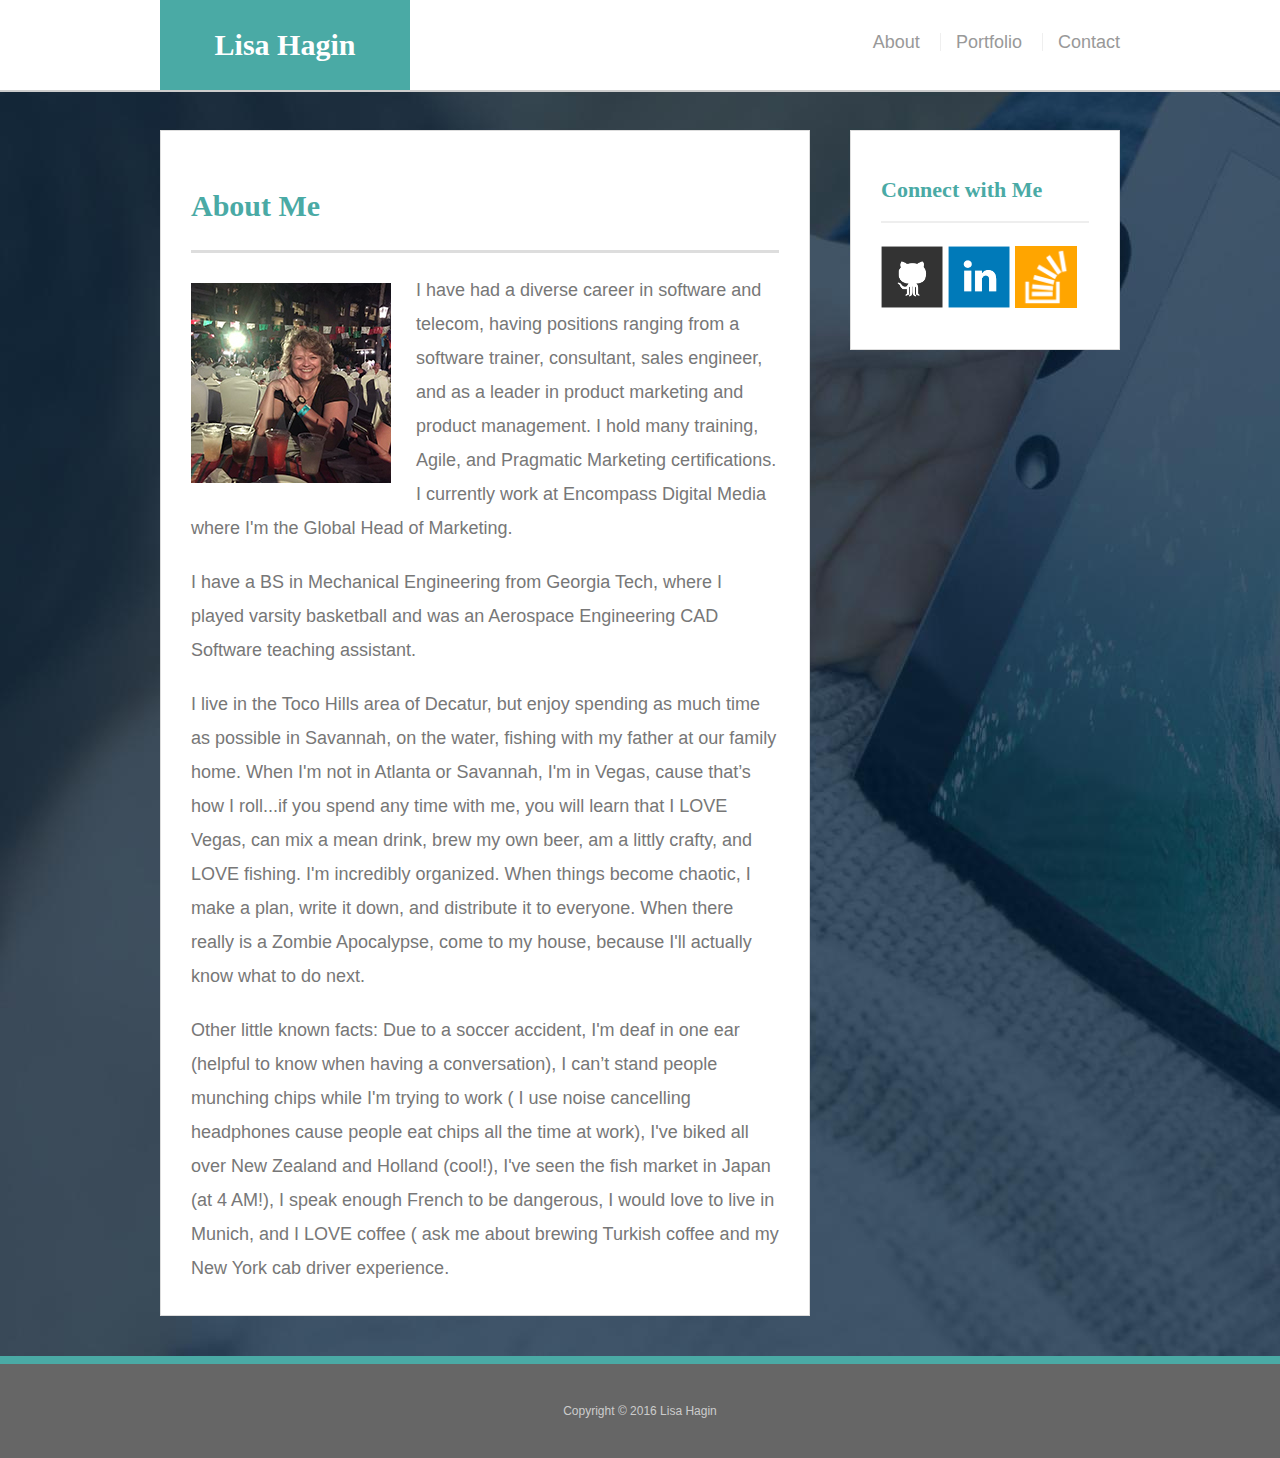
==== index.html @ 17510da6 "bootstrap setup" ====
<!doctype html>
<html lang="en-us">

<head>
  <meta charset="UTF-8">

  
  <title>About | Lisa Hagin</title>
  <link rel="stylesheet" type="text/css" href="assets/css/reset.css">
  <link rel="stylesheet" type="text/css" href="assets/css/style.css">
  
</head>

<body>

  <header id="masthead">
    <div class="container">
      <a href="index.html" id="logo">Lisa Hagin</a>
      <nav>
        <a href="index.html">About</a>
        <a href="portfolio.html">Portfolio</a>
        <a href="contact.html">Contact</a>
      </nav>
    </div>
  </header>

  <div id="main-container" class="container">
    <section class="main-section">
      <h1>About Me</h1>


      <img src="assets/images/lisa200x200.jpg" class="auth-image" alt="Lisa Hagin">

      <p>I have had a diverse career in software and telecom, having positions ranging from a software trainer, consultant, sales engineer, and as a leader in product marketing and product management. I hold many training, Agile, and Pragmatic Marketing certifications. I currently work at Encompass Digital Media where I'm the Global Head of Marketing.</p>
      
      <p>I have a BS in Mechanical Engineering from Georgia Tech, where I played varsity basketball and was an Aerospace Engineering CAD Software teaching assistant.</p>
      
       <p> I live in the Toco Hills area of Decatur, but enjoy spending as much time as possible in Savannah, on the water, fishing with my father at our family home. When I'm not in Atlanta or Savannah, I'm in Vegas, cause that’s how I roll...if you spend any time with me, you will learn that I LOVE Vegas, can mix a mean drink, brew my own beer, am a littly crafty, and LOVE fishing. I'm incredibly organized. When things become chaotic, I make a plan, write it down, and distribute it to everyone. When there really is a Zombie Apocalypse, come to my house, because I'll actually know what to do next.</p>
      
      <p><b>Other little known facts:</b> Due to a soccer accident, I'm deaf in one ear (helpful to know when having a conversation), I can’t stand people munching chips while I'm trying to work ( I use noise cancelling headphones cause people eat chips all the time at work), I've biked all over New Zealand and Holland (cool!), I've seen the fish market in Japan (at 4 AM!), I speak enough French to be dangerous, I would love to live in Munich, and I LOVE coffee ( ask me about brewing Turkish coffee and my New York cab driver experience.</p>

      
    </section>

    <section class="sidebar">
      <div id="connect">
        <h2>Connect with Me</h2>

        <a href="https://github.com/haginl1"><img src="assets/images/github-128.png" class="social" alt="GitHub" /></a>
        <a href="https://www.linkedin.com/in/lisahagin"><img src="assets/images/linkedin-128.png" class="social" alt="LinkedIn" /></a>
        <a href="http://stackoverflow.com/users/7269962/lisa-hagin?tab=profile" /><img src="assets/images/stackoverflow-128.png" class="social" alt="Stack Overflow" /></a>
        
      </div>
    </section>
  </div>

  <footer>
    <div class="container">
      Copyright &copy; 2016 Lisa Hagin
    </div>
  </footer>
</body>

</html>
---- assets/css/style.css ----
body {
  font-family: 'Arial', 'Helvetica Neue', Helvetica, sans-serif;
  font-size: 18px;
  color: #777;
  line-height: 34px;

  background: url("../images/large-background.jpg");

  
/*background: url("../images/concrete_seamless.png");*/

}
* {
  box-sizing: border-box;
}


/*general*/

.container {
  clear: both;
  margin: 0 auto;
  width: 100%;
  max-width: 960px;
}

h1,
h2,
h3,
p {
  margin-bottom: 20px;
}

p:last-child {
  margin-bottom: 0;
}

h1,
h2,
h3 {
  font-family: 'Georgia', Times, Times New Roman, serif;
  color: #4aaaa5;
  font-weight: 700;
}

h1 {
  padding-bottom: 20px;
  font-size: 30px;
  line-height: 49px;
  border-bottom: 3px solid #ddd;
}

h2,
h3 {
  font-size: 22px;
}


/*header*/

#masthead {
  position: fixed;
  z-index: 99;
  margin: 0 0 30px;
  overflow: auto;
  width: 100%;
  color: #fff;
  background: #fff;
  border-bottom: 2px solid #ccc;
}

#logo {
  width: 250px;
  height: 90px;
  float: left;
  font-family: 'Georgia', Times, Times New Roman, serif;
  text-align: center;
  line-height: 90px;
  color: #fff;
  font-weight: 700;
  font-size: 30px;
  text-decoration: none;
  background: #4aaaa5;
}

nav {
  float: right;
  margin-top: 25px;
}

nav a {
  display: inline-block;
  margin-left: 15px;
  padding-left: 15px;
  color: #999;
  text-decoration: none;
  line-height: 18px;
  border-left: 1px solid #efefef;
}

nav a:first-child {
  border-left: 0 none;
}


/*footer*/

footer {
  padding: 30px 0;
  clear: both;
  color: #fff;
  color: #ccc;
  font-size: 12px;
  text-align: center;
  background: #666;
  border-top: 8px solid #4aaaa5;
  

}


/*sidebar*/

.sidebar {
  padding: 30px;
  width: 100%;
  max-width: 270px;
  float: right;
  margin-bottom: 20px;
  background: #fff;
  border: 1px solid #ddd;
}

h3,
.sidebar h2 {
  padding-bottom: 20px;
  margin-bottom: 15px;
  line-height: 22px;
  border-bottom: 2px solid #eee;
}

.social {
  width: 62px;
  height: 62px;
  margin-top: 8px;
  margin-right: 5px;
}

.social:last-child {
  margin-right: 0;
}


/*main*/

#main-container {
  padding-top: 130px;
}

.main-section {
  padding: 30px;
  margin: 0 0 40px 0;
  width: 100%;
  max-width: 650px;
  float: left;
  background: #fff;
  border: 1px solid #ddd;
}


/*portfolio page*/

.work {
  position: relative;
  width: 274px;
  overflow: auto;
  float: left;
  margin: 20px 0 25px;
}

.work:nth-child(even) {
  margin-right: 40px;
}

.work img {
  width: 100%;
  border: 0 none;
  opacity: .8;
}

.work h3 {
  position: absolute;
  bottom: 20px;
  margin-bottom: 0;
  padding: 15px;
  width: 100%;
  color: #fff;
  text-align: center;
  line-height: 30px;
  font-weight: 300;
  background: #4aaaa5;
  border-bottom: 0;
}

.auth-image {
  width: 200px;
  height: auto;
  margin-top: 10px;
  margin-right: 25px;
  float: left;
}


/*contact page*/

#contact-form ul {
  margin-bottom: 20px;
}

#contact-form li {
  margin-bottom: 10px;
}

label,
input[type=text],
input[type=email],
textarea {
  display: block;
  width: 100%;
}

input[type=text],
input[type=email],
textarea {
  height: 35px;
  padding: 0 10px;
  font-size: 14px;
  border: 1px solid #ddd;
}

textarea {
  height: 200px;
}

input[type=submit] {
  padding: 10px 30px;
  color: #fff;
  font-size: 18px;
  cursor: pointer;
  background: #4aaaa5;
  border: 0 none;
<<<<<<< HEAD
}
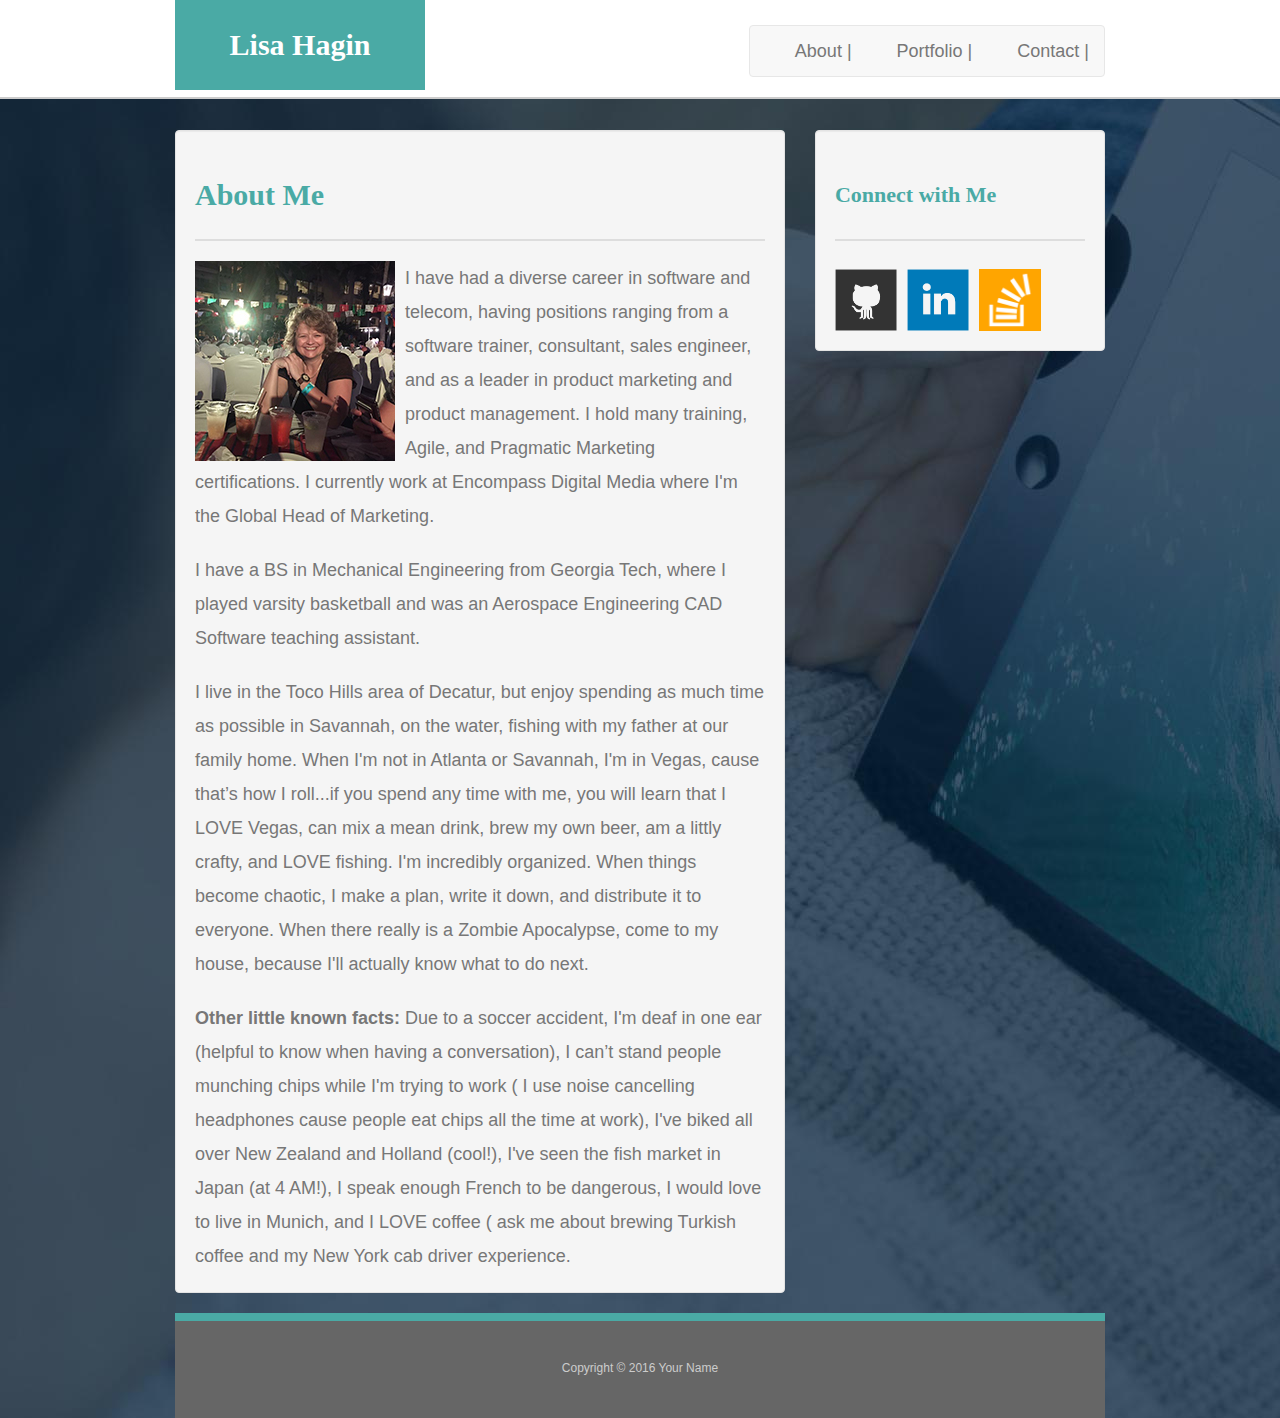
==== commit 7cf01c47: "bootstrap homework done" ====
--- a/index.html
+++ b/index.html
@@ -3,12 +3,12 @@
 
 <head>
   <meta charset="UTF-8">
-
-  
+  <meta name="viewport" content="width=device-width, initial-scale=1">
   <title>About | Lisa Hagin</title>
   <link rel="stylesheet" type="text/css" href="assets/css/reset.css">
+  <!-- Latest compiled and minified CSS -->
+  <link rel="stylesheet" href="https://maxcdn.bootstrapcdn.com/bootstrap/3.3.7/css/bootstrap.min.css" integrity="sha384-BVYiiSIFeK1dGmJRAkycuHAHRg32OmUcww7on3RYdg4Va+PmSTsz/K68vbdEjh4u" crossorigin="anonymous">
   <link rel="stylesheet" type="text/css" href="assets/css/style.css">
-  
 </head>
 
 <body>
@@ -16,49 +16,54 @@
   <header id="masthead">
     <div class="container">
       <a href="index.html" id="logo">Lisa Hagin</a>
-      <nav>
-        <a href="index.html">About</a>
-        <a href="portfolio.html">Portfolio</a>
-        <a href="contact.html">Contact</a>
-      </nav>
+      <!-- BOOTSTRAP NAV  -->
+        <nav class="navbar navbar-default">
+          <div class="container-fluid">
+            <ul class="nav navbar-nav navbar-right">
+              <li><a href="index.html">About |</a></li>
+                <li><a href="portfolio.html">Portfolio |</a></li>
+                <li><a href="contact.html">Contact |</a></li>
+            </ul>                    
+          </div><!-- /.container-fluid -->
+        </nav>
     </div>
   </header>
 
   <div id="main-container" class="container">
-    <section class="main-section">
-      <h1>About Me</h1>
-
-
-      <img src="assets/images/lisa200x200.jpg" class="auth-image" alt="Lisa Hagin">
-
-      <p>I have had a diverse career in software and telecom, having positions ranging from a software trainer, consultant, sales engineer, and as a leader in product marketing and product management. I hold many training, Agile, and Pragmatic Marketing certifications. I currently work at Encompass Digital Media where I'm the Global Head of Marketing.</p>
-      
-      <p>I have a BS in Mechanical Engineering from Georgia Tech, where I played varsity basketball and was an Aerospace Engineering CAD Software teaching assistant.</p>
-      
-       <p> I live in the Toco Hills area of Decatur, but enjoy spending as much time as possible in Savannah, on the water, fishing with my father at our family home. When I'm not in Atlanta or Savannah, I'm in Vegas, cause that’s how I roll...if you spend any time with me, you will learn that I LOVE Vegas, can mix a mean drink, brew my own beer, am a littly crafty, and LOVE fishing. I'm incredibly organized. When things become chaotic, I make a plan, write it down, and distribute it to everyone. When there really is a Zombie Apocalypse, come to my house, because I'll actually know what to do next.</p>
-      
-      <p><b>Other little known facts:</b> Due to a soccer accident, I'm deaf in one ear (helpful to know when having a conversation), I can’t stand people munching chips while I'm trying to work ( I use noise cancelling headphones cause people eat chips all the time at work), I've biked all over New Zealand and Holland (cool!), I've seen the fish market in Japan (at 4 AM!), I speak enough French to be dangerous, I would love to live in Munich, and I LOVE coffee ( ask me about brewing Turkish coffee and my New York cab driver experience.</p>
-
-      
-    </section>
-
-    <section class="sidebar">
-      <div id="connect">
-        <h2>Connect with Me</h2>
-
-        <a href="https://github.com/haginl1"><img src="assets/images/github-128.png" class="social" alt="GitHub" /></a>
-        <a href="https://www.linkedin.com/in/lisahagin"><img src="assets/images/linkedin-128.png" class="social" alt="LinkedIn" /></a>
-        <a href="http://stackoverflow.com/users/7269962/lisa-hagin?tab=profile" /><img src="assets/images/stackoverflow-128.png" class="social" alt="Stack Overflow" /></a>
+    <div class="row">
+      <div class="col-sm-8">
+        <div class="well">
+        <h1>About Me</h1>
+          <img src="assets/images/lisa200x200.jpg" alt="Lisa Hagin" class="pull-left" style="padding-right: 10px;">
         
+          <p>I have had a diverse career in software and telecom, having positions ranging from a software trainer, consultant, sales engineer, and as a leader in product marketing and product management. I hold many training, Agile, and Pragmatic Marketing certifications. I currently work at Encompass Digital Media where I'm the Global Head of Marketing.</p>
+          <p>
+          I have a BS in Mechanical Engineering from Georgia Tech, where I played varsity basketball and was an Aerospace Engineering CAD Software teaching assistant.</p>
+          <p>
+          I live in the Toco Hills area of Decatur, but enjoy spending as much time as possible in Savannah, on the water, fishing with my father at our family home. When I'm not in Atlanta or Savannah, I'm in Vegas, cause that’s how I roll...if you spend any time with me, you will learn that I LOVE Vegas, can mix a mean drink, brew my own beer, am a littly crafty, and LOVE fishing. I'm incredibly organized. When things become chaotic, I make a plan, write it down, and distribute it to everyone. When there really is a Zombie Apocalypse, come to my house, because I'll actually know what to do next.</p>
+          <p>
+          <b>Other little known facts:</b> Due to a soccer accident, I'm deaf in one ear (helpful to know when having a conversation), I can’t stand people munching chips while I'm trying to work ( I use noise cancelling headphones cause people eat chips all the time at work), I've biked all over New Zealand and Holland (cool!), I've seen the fish market in Japan (at 4 AM!), I speak enough French to be dangerous, I would love to live in Munich, and I LOVE coffee ( ask me about brewing Turkish coffee and my New York cab driver experience.
+          </p>
+        </div>
       </div>
-    </section>
-  </div>
+      <div class="col-sm-4">
+        <div class="well">
+        <h2> Connect with Me</h2>
+        <img src="assets/images/github-128.png" class="social" alt="Github">
+          <img src="assets/images/linkedin-128.png" class="social" alt="LinkedIn">
+          <img src="assets/images/stackoverflow-128.png" class="social" alt="Stack Overflow">
+        </div>
+        </div>
+  </div>        
 
   <footer>
     <div class="container">
-      Copyright &copy; 2016 Lisa Hagin
+      Copyright &copy; 2016 Your Name
     </div>
   </footer>
 </body>
 
-</html>+</html>
+
+
+
--- a/assets/css/style.css
+++ b/assets/css/style.css
@@ -3,25 +3,72 @@
   font-size: 18px;
   color: #777;
   line-height: 34px;
-
   background: url("../images/large-background.jpg");
-
-  
-/*background: url("../images/concrete_seamless.png");*/
-
-}
+}
+
+
 * {
   box-sizing: border-box;
 }
 
 
+/*sticky footer stuff*/
+
+
+/*http://ryanfait.com/html5-sticky-footer/*/
+
+* {
+  margin: 0;
+}
+
+html,
+body {
+  height: 100%;
+}
+
+.wrapper {
+  min-height: 100%;
+  height: auto !important;
+  height: 100%;
+  margin: 0 auto -105px;
+}
+
+footer,
+.push {
+  height: 105px;
+}
+
+
+/*end sticky footer stuff*/
+
+
+/*start hover stuff*/
+
+#logo:hover,
+input[type=submit]:hover {
+  background: #5E7F7E;
+}
+
+nav a:hover {
+  color: #5E7F7E;
+}
+
+.social:hover {
+  cursor: pointer;
+  opacity: .8;
+}
+
+
 /*general*/
+.section-container{
+background-color: #fff;
+}
 
 .container {
+  width: 100%;
+  max-width: 960px;
+  margin: 0 auto;
   clear: both;
-  margin: 0 auto;
-  width: 100%;
-  max-width: 960px;
 }
 
 h1,
@@ -39,20 +86,26 @@
 h2,
 h3 {
   font-family: 'Georgia', Times, Times New Roman, serif;
+  font-weight: 700;
   color: #4aaaa5;
-  font-weight: 700;
 }
 
 h1 {
   padding-bottom: 20px;
   font-size: 30px;
   line-height: 49px;
-  border-bottom: 3px solid #ddd;
+  border-bottom: 2px solid #ddd;
 }
 
 h2,
 h3 {
   font-size: 22px;
+}
+
+h2 {
+  padding-bottom: 20px;
+  line-height: 49px;
+  border-bottom: 2px solid #ddd;
 }
 
 
@@ -62,8 +115,8 @@
   position: fixed;
   z-index: 99;
   margin: 0 0 30px;
+  width: 100%;
   overflow: auto;
-  width: 100%;
   color: #fff;
   background: #fff;
   border-bottom: 2px solid #ccc;
@@ -74,12 +127,12 @@
   height: 90px;
   float: left;
   font-family: 'Georgia', Times, Times New Roman, serif;
+  font-size: 30px;
+  font-weight: 700;
+  color: #fff;
   text-align: center;
+  text-decoration: none;
   line-height: 90px;
-  color: #fff;
-  font-weight: 700;
-  font-size: 30px;
-  text-decoration: none;
   background: #4aaaa5;
 }
 
@@ -114,36 +167,34 @@
   text-align: center;
   background: #666;
   border-top: 8px solid #4aaaa5;
-  
-
 }
 
 
 /*sidebar*/
 
 .sidebar {
-  padding: 30px;
-  width: 100%;
-  max-width: 270px;
   float: right;
   margin-bottom: 20px;
+  padding: 30px;
+  width: 100%;
+  max-width: 270px;
   background: #fff;
   border: 1px solid #ddd;
 }
 
 h3,
 .sidebar h2 {
+  margin-bottom: 15px;
   padding-bottom: 20px;
-  margin-bottom: 15px;
   line-height: 22px;
   border-bottom: 2px solid #eee;
 }
 
 .social {
+  margin-top: 8px;
+  margin-right: 5px;
   width: 62px;
   height: 62px;
-  margin-top: 8px;
-  margin-right: 5px;
 }
 
 .social:last-child {
@@ -155,59 +206,17 @@
 
 #main-container {
   padding-top: 130px;
+
 }
 
 .main-section {
+  float: left;
+  margin: 0 0 40px 0;
   padding: 30px;
-  margin: 0 0 40px 0;
   width: 100%;
   max-width: 650px;
-  float: left;
   background: #fff;
   border: 1px solid #ddd;
-}
-
-
-/*portfolio page*/
-
-.work {
-  position: relative;
-  width: 274px;
-  overflow: auto;
-  float: left;
-  margin: 20px 0 25px;
-}
-
-.work:nth-child(even) {
-  margin-right: 40px;
-}
-
-.work img {
-  width: 100%;
-  border: 0 none;
-  opacity: .8;
-}
-
-.work h3 {
-  position: absolute;
-  bottom: 20px;
-  margin-bottom: 0;
-  padding: 15px;
-  width: 100%;
-  color: #fff;
-  text-align: center;
-  line-height: 30px;
-  font-weight: 300;
-  background: #4aaaa5;
-  border-bottom: 0;
-}
-
-.auth-image {
-  width: 200px;
-  height: auto;
-  margin-top: 10px;
-  margin-right: 25px;
-  float: left;
 }
 
 
@@ -249,7 +258,56 @@
   cursor: pointer;
   background: #4aaaa5;
   border: 0 none;
-<<<<<<< HEAD
-}
-
-
+}
+/*portfolio page*/
+
+.work {
+  position: relative;
+  width: 265px;
+  overflow: auto;
+  float: left;
+  margin: 20px 0 25px;
+}
+
+.work:nth-child(even) {
+  margin-right: 40px;
+}
+
+.work img {
+  width: 100%;
+  border: 0 none;
+  opacity: .8;
+}
+
+.work h3 {
+  position: absolute;
+  bottom: 20px;
+  margin-bottom: 0;
+  padding: 15px;
+  width: 100%;
+  color: #fff;
+  text-align: center;
+  line-height: 30px;
+  font-weight: 300;
+  background: #4aaaa5;
+  border-bottom: 0;
+}
+
+.auth-image {
+  width: 200px;
+  height: auto;
+  margin-top: 10px;
+  margin-right: 25px;
+  float: left;
+}
+
+
+.col{
+margin-bottom: -99999px;
+padding-bottom: 99999px;
+background-color:#ffc;
+}
+
+.col-wrap{
+overflow: hidden; 
+}